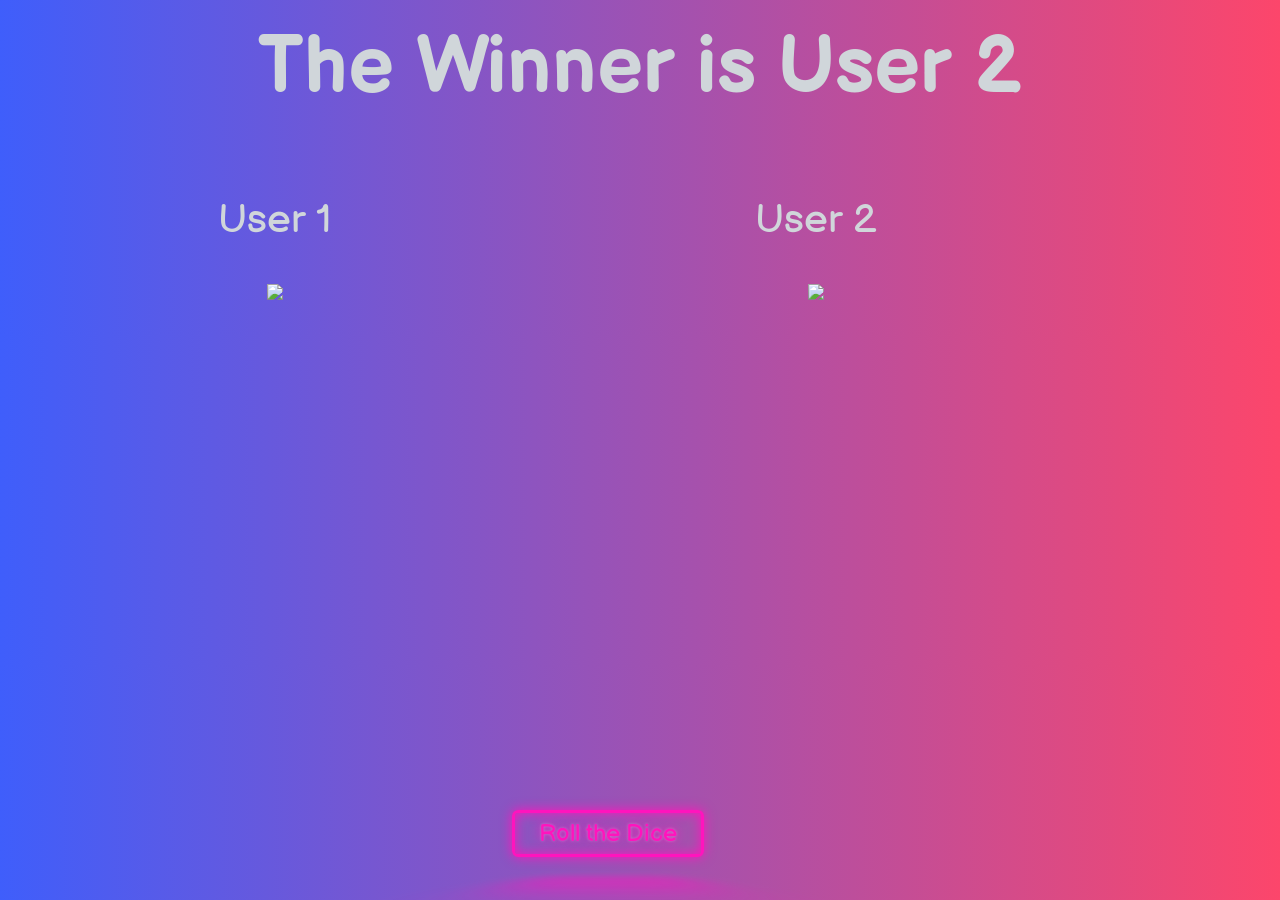
==== index.html @ 447604a8 "Add files via upload" ====
<!DOCTYPE html>
<html lang="en">
  <head>
    <meta charset="UTF-8" />
    <meta http-equiv="X-UA-Compatible" content="IE=edge" />
    <meta name="viewport" content="width=device-width, initial-scale=1.0" />
    <title>Dice Roll Game</title>
    <link rel="stylesheet" href="style.css" />
    <link rel="preconnect" href="https://fonts.gstatic.com" />
    <link
      href="https://fonts.googleapis.com/css2?family=Balsamiq+Sans:wght@700&display=swap"
      rel="stylesheet"
    />
  </head>
  <body>
    <div class="wrapper"></div>
    <h1></h1>

    <div class="dice-area">
      <p>User 1</p>
      <img />
    </div>
    <div class="dice-area">
      <p>User 2</p>
      <img />
    </div>
    <a href="#" class="neon-button" onclick="location.reload();">Roll the Dice</a>

    <script src="/script.js" charset="UTF-8"></script>
  </body>
</html>
---- style.css ----
:root {
  --clr-neon: hsl(317 100% 54%);
  --clr-bg: hsl(323 21% 16%);
}

body {
  background: 
  linear-gradient(to right, #3f5efb, #fc466b);
  font-family: "Balsamiq Sans", cursive;
  color: var(--clr-neon);
}

.wrapeer {
  width: 70%;
  margin: auto;
  text-align: center;
}

h1 {
  text-align: center;
  margin: 20px;
  font-size: 5rem;
  color: rgb(208, 214, 218);
}

.dice-area {
  margin: 20px 210px;
  text-align: center;
  display: inline-block;
}

p {
  font-size: 2.5rem;
  color: rgb(208, 214, 218);
}

img {
  width: 200px;
}

.refresh {
  position: absolute;
  top: 90%;
  left: 45%;
  background-color: #4594e3;
  color: white;
  padding: 15px 32px;
  text-align: center;
  text-decoration: none;
  display: inline-block;
  font-size: 16px;
  cursor: pointer;
}
.neon-button {
  font-size: 1.5rem;
  position: absolute;
  top: 90%;
  left: 40%;
  display: inline-block;
  cursor: pointer;
  text-decoration: none;
  color: var(--clr-neon);
  border: var(--clr-neon) 0.125em solid;
  padding: 0.25em 1em;
  border-radius: 0.25em;
  background: none;
  text-shadow: 0 0 0.125em 
  hsl(0 0% 100% / 0.3), 0 0 0.45em currentColor;
  box-shadow: inset 0 0 0.5em 0 var(--clr-neon), 
  0 0 0.5em 0 var(--clr-neon);
}

.neon-button::before {
  pointer-events: none;
  content: "";
  position: absolute;
  background: var(--clr-neon);
  top: 120%;
  left: 0;
  width: 100%;
  height: 100%;
  transform: perspective(1em) 
  rotateX(40deg) scale(1, 0.35);
  filter: blur(1em);
  opacity: 0.7;
}

.neon-button::after {
  content: "";
  position: absolute;
  top: 0;
  bottom: 0;
  left: 0;
  right: 0;
  box-shadow: 0 0 2em 0.5em var(--clr-neon);
  opacity: 0;
  background-color: var(--clr-neon);
  z-index: -1;
  transition: opacity 100ms linear;
}

.neon-button:hover,
.neon-button:focus {
  color: var(--clr-bg);
  text-shadow: none;
}

.neon-button:hover::before,
.neon-button:focus::before {
  opacity: 1;
}
.neon-button:hover::after,
.neon-button:focus::after {
  opacity: 1;
}
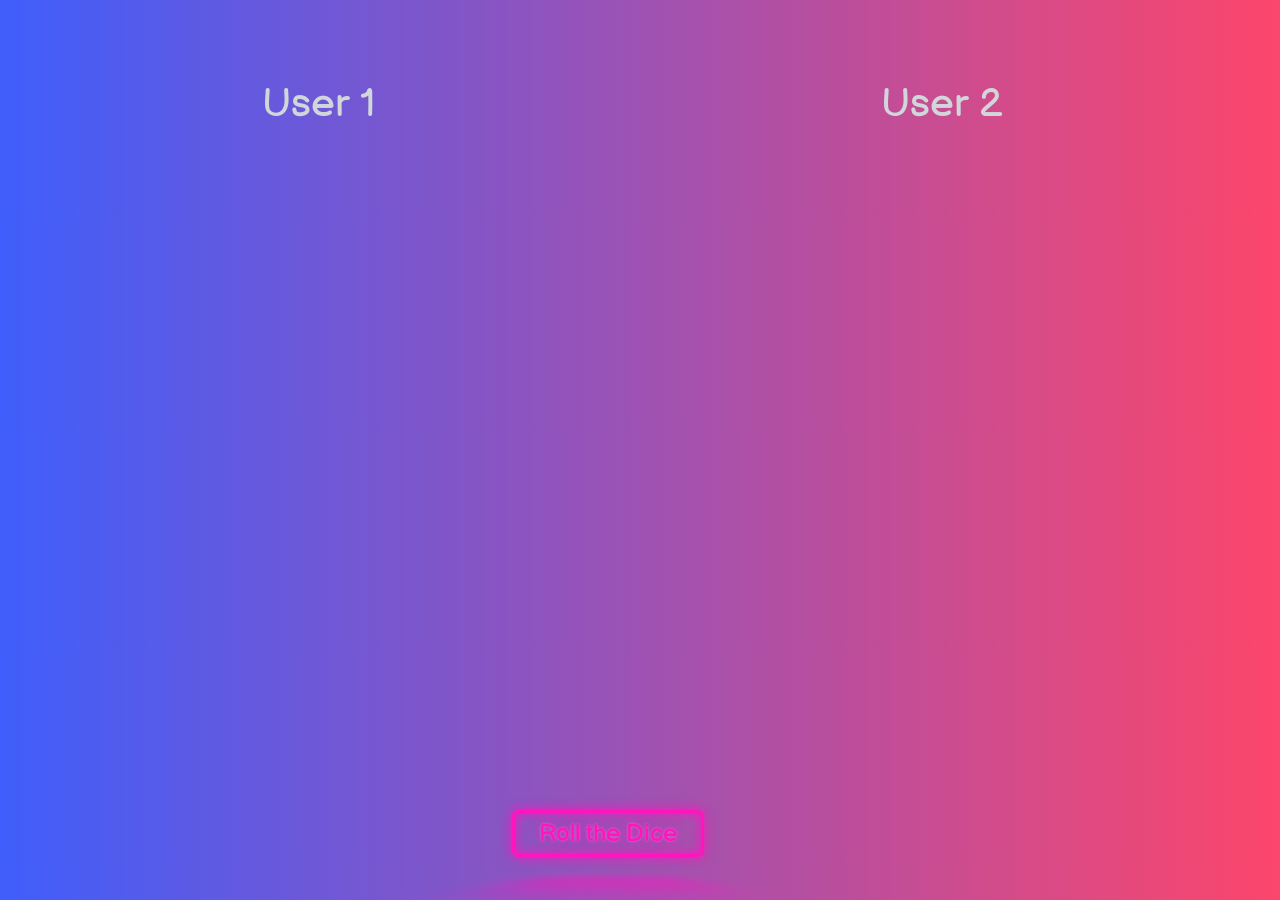
==== commit b2c702f2: "Update index.html" ====
--- a/index.html
+++ b/index.html
@@ -5,7 +5,7 @@
     <meta http-equiv="X-UA-Compatible" content="IE=edge" />
     <meta name="viewport" content="width=device-width, initial-scale=1.0" />
     <title>Dice Roll Game</title>
-    <link rel="stylesheet" href="style.css" />
+    <link rel="stylesheet" href="styledice.css" />
     <link rel="preconnect" href="https://fonts.gstatic.com" />
     <link
       href="https://fonts.googleapis.com/css2?family=Balsamiq+Sans:wght@700&display=swap"
--- a/styledice.css
+++ b/styledice.css
@@ -0,0 +1,115 @@
+:root {
+  --clr-neon: hsl(317 100% 54%);
+  --clr-bg: hsl(323 21% 16%);
+}
+
+body {
+  background: 
+  linear-gradient(to right, #3f5efb, #fc466b);
+  font-family: "Balsamiq Sans", cursive;
+  color: var(--clr-neon);
+}
+
+.wrapeer {
+  width: 70%;
+  margin: auto;
+  text-align: center;
+}
+
+h1 {
+  text-align: center;
+  margin: 20px;
+  font-size: 5rem;
+  color: rgb(208, 214, 218);
+}
+
+.dice-area {
+  margin: 20px 210px;
+  text-align: center;
+  display: inline-block;
+}
+
+p {
+  font-size: 2.5rem;
+  color: rgb(208, 214, 218);
+}
+
+img {
+  width: 200px;
+}
+
+.refresh {
+  position: absolute;
+  top: 90%;
+  left: 45%;
+  background-color: #4594e3;
+  color: white;
+  padding: 15px 32px;
+  text-align: center;
+  text-decoration: none;
+  display: inline-block;
+  font-size: 16px;
+  cursor: pointer;
+}
+.neon-button {
+  font-size: 1.5rem;
+  position: absolute;
+  top: 90%;
+  left: 40%;
+  display: inline-block;
+  cursor: pointer;
+  text-decoration: none;
+  color: var(--clr-neon);
+  border: var(--clr-neon) 0.125em solid;
+  padding: 0.25em 1em;
+  border-radius: 0.25em;
+  background: none;
+  text-shadow: 0 0 0.125em 
+  hsl(0 0% 100% / 0.3), 0 0 0.45em currentColor;
+  box-shadow: inset 0 0 0.5em 0 var(--clr-neon), 
+  0 0 0.5em 0 var(--clr-neon);
+}
+
+.neon-button::before {
+  pointer-events: none;
+  content: "";
+  position: absolute;
+  background: var(--clr-neon);
+  top: 120%;
+  left: 0;
+  width: 100%;
+  height: 100%;
+  transform: perspective(1em) 
+  rotateX(40deg) scale(1, 0.35);
+  filter: blur(1em);
+  opacity: 0.7;
+}
+
+.neon-button::after {
+  content: "";
+  position: absolute;
+  top: 0;
+  bottom: 0;
+  left: 0;
+  right: 0;
+  box-shadow: 0 0 2em 0.5em var(--clr-neon);
+  opacity: 0;
+  background-color: var(--clr-neon);
+  z-index: -1;
+  transition: opacity 100ms linear;
+}
+
+.neon-button:hover,
+.neon-button:focus {
+  color: var(--clr-bg);
+  text-shadow: none;
+}
+
+.neon-button:hover::before,
+.neon-button:focus::before {
+  opacity: 1;
+}
+.neon-button:hover::after,
+.neon-button:focus::after {
+  opacity: 1;
+}
